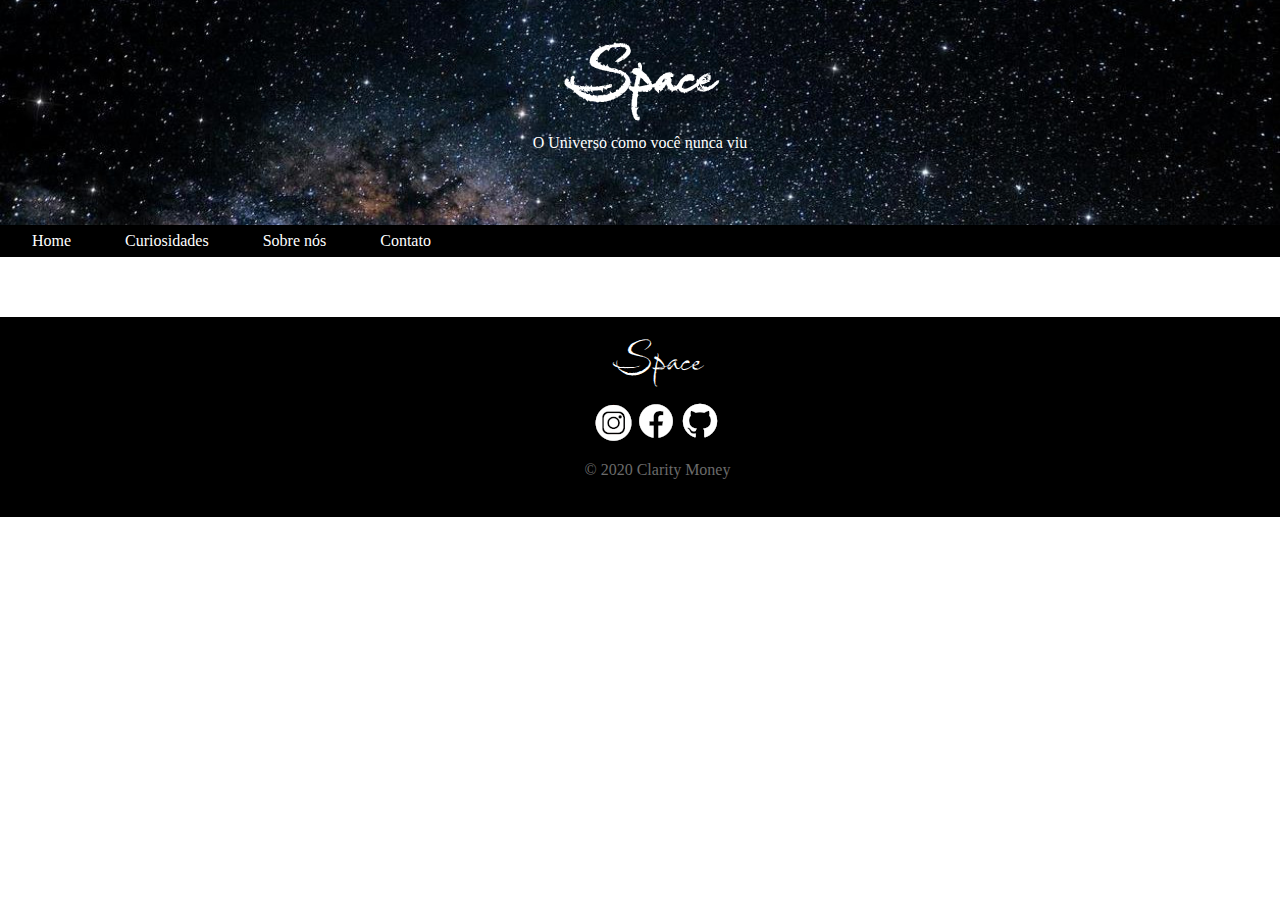
==== space/curiosidades.html @ afdf0f5c "Desenvolvimento do Site" ====
<!DOCTYPE html>
<html lang="pt-br">
<head>
    <meta charset="UTF-8">
    <meta http-equiv="X-UA-Compatible" content="IE=edge">
    <meta name="viewport" content="width=device-width, initial-scale=1.0">
    <title>Space</title>
    <link rel="stylesheet" href="style.css">
</head>
<body>
    <header>
        <h1>Space</h1>
        <p class="slogan">O Universo como você nunca viu</p>
    </header>

    <nav>
        <a class="menu" href="index.html">Home</a>
        <a class="menu" href="curiosidades.html">Curiosidades</a>
        <a class="menu" href="sobrenos.html">Sobre nós</a>
        <a class="menu" href="">Contato</a>
    </nav>

    <main>
        
    </main>

    <footer>
        <p class="marca" >Space</p>
        <p id="icone">
            <a class="icone" href="https://www.instagram.com/fernand_4572/?hl=pt-br" target="_blank" rel="external"><img src="imagens/instagram.jpg" alt="Instagram"></a>
            <a class="icone" href="https://www.facebook.com/viniciusfernando.rabelovenancio.5/" target="_blank" rel="external"><img src="imagens/facebook.jpg" alt="Facebook"></a>
            <a class="icone" href="https://github.com/viniciusfernando728" target="_blank" rel="external"><img src="imagens/github.jpg" alt="GitHub"></a>
        </p>
        <p class="copy">&copy; 2020 Clarity Money</p>
    </footer>
</body>
</html>
---- space/style.css ----
@charset "UTF-8"

a


*{
    font-family: Arial, Helvetica, sans-serif;
    margin: 0px;
}

@import url('https://fonts.googleapis.com/css2?family=Babylonica&display=swap');

:root {
    --cor01: #102542;
    --fonte01: 'Babylonica', 'Times New Roman', serif;
}

body {
    margin: 0px;
}

h1 {
    font-family: var(--fonte01);
    font-size: 5em;
    margin: 0px;
}

p.slogan {
    margin: 8px;
    text-indent: 0px;
    font-size: em;
}

p {
    text-indent: 35px;
}

p.conclusao {
    text-indent: 0px;
    text-align: center;
}

p.marca {
    font-family: var(--fonte01);
    font-size: 3em;
    margin: 0px;
    padding-top: 10px;
}

p#icone {
    margin-top: 10px;
}

p.copy {
    color: rgb(107, 107, 107);
}

header {
    background-image: url(imagens/fundo-header.jpg);
    background-position: top center;
    background-repeat: no-repeat;
    background-size: cover;
    color: white;
    margin: auto;
    height: 200px;
    padding: 20px 20px 5px 20px;
    text-align: center;
}

nav {
    text-align: justify;
    background-color: black;
    padding: 7px;
}

a.menu:hover {
    background-color: rgba(255, 255, 255, 0.136);
    border-right: 1px solid white;
    border-bottom: 1px solid white;
}

a.menu {
    color: white;
    text-decoration: none;
    padding: 6px 25px
}

main {
    margin: 60px;
    text-align: justify;
}

img.reducao {
    display: block;
    margin: auto;
    margin-top: 30px;
    margin-bottom: 30px;
    width: 100%;
}

img.orion {
    width: 400px;
    margin: auto;
    margin-top: 30px;
    margin-bottom: 70px;
    display: block;
}

a.icone {
    text-align: center;
}



footer{
    background-color: black;
    height: 200px;
    color: white;
    text-align: center;
    text-indent: 0px;
}
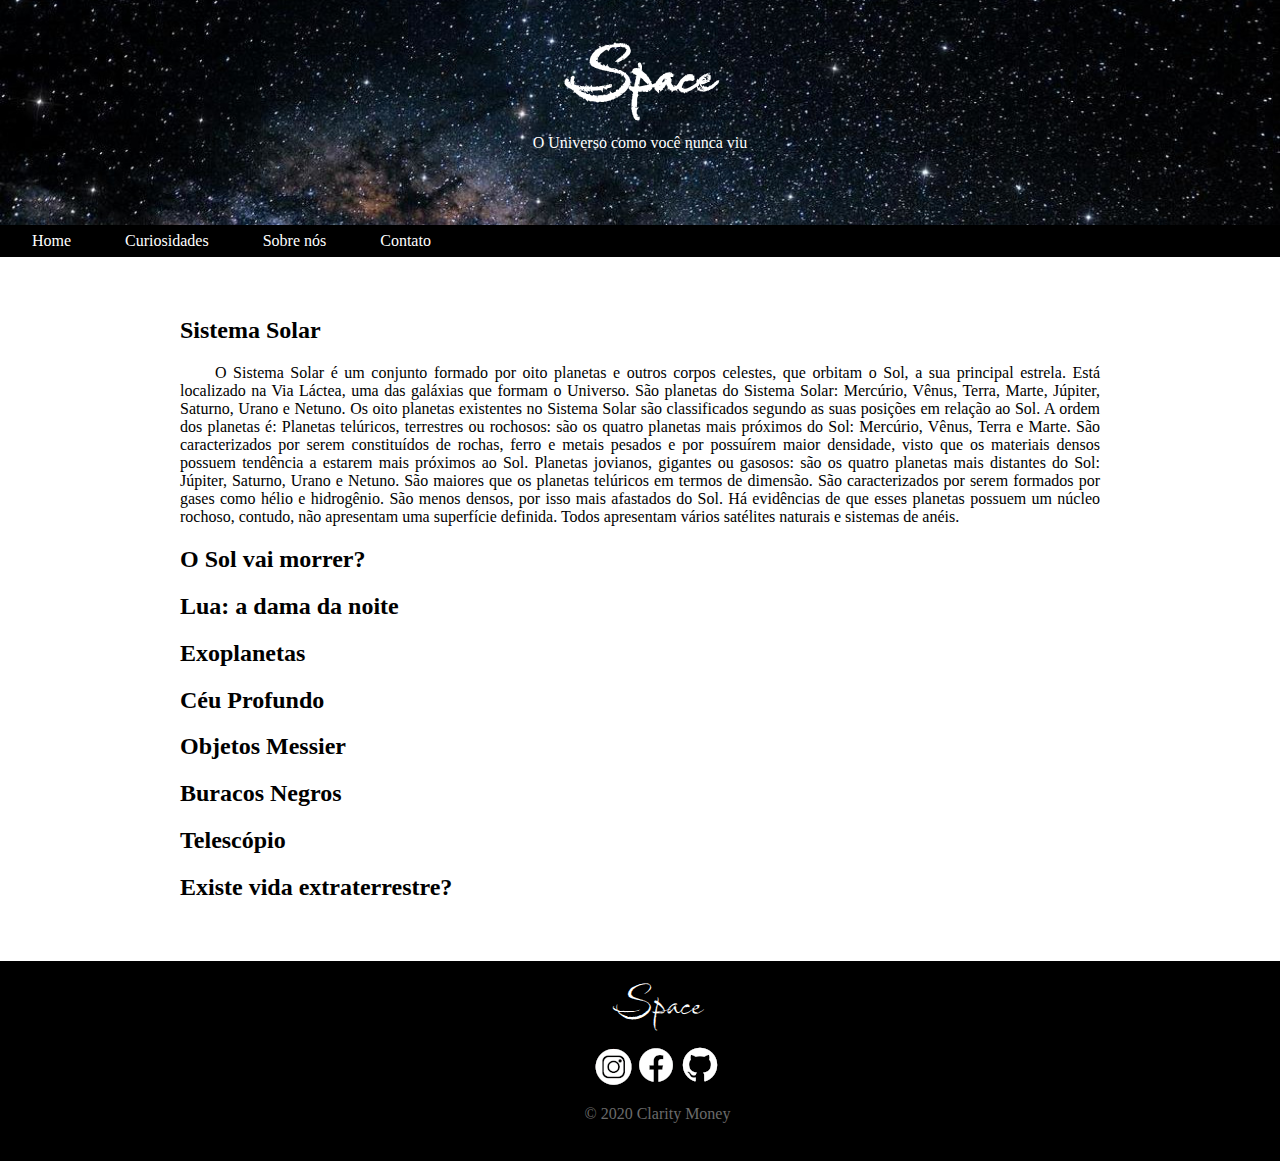
==== commit e58815b0: "Atualização 1.0" ====
--- a/space/curiosidades.html
+++ b/space/curiosidades.html
@@ -21,7 +21,34 @@
     </nav>
 
     <main>
-        
+        <article>
+            <h2>Sistema Solar</h2>
+            <p>O Sistema Solar é um conjunto formado por oito planetas e outros corpos celestes, que orbitam o Sol, a sua principal estrela. Está localizado na Via Láctea, uma das galáxias que formam o Universo. São planetas do Sistema Solar: Mercúrio, Vênus, Terra, Marte, Júpiter, Saturno, Urano e Netuno. Os oito planetas existentes no Sistema Solar são classificados segundo as suas posições em relação ao Sol. A ordem dos planetas é: Planetas telúricos, terrestres ou rochosos: são os quatro planetas mais próximos do Sol: Mercúrio, Vênus, Terra e Marte. São caracterizados por serem constituídos de rochas, ferro e metais pesados e por possuírem maior densidade, visto que os materiais densos possuem tendência a estarem mais próximos ao Sol. Planetas jovianos, gigantes ou gasosos: são os quatro planetas mais distantes do Sol: Júpiter, Saturno, Urano e Netuno. São maiores que os planetas telúricos em termos de dimensão. São caracterizados por serem formados por gases como hélio e hidrogênio. São menos densos, por isso mais afastados do Sol. Há evidências de que esses planetas possuem um núcleo rochoso, contudo, não apresentam uma superfície definida. Todos apresentam vários satélites naturais e sistemas de anéis.</p>
+            
+            <h2>O Sol vai morrer?</h2>
+            <p></p>
+            
+            <h2>Lua: a dama da noite</h2>
+            <p></p>
+            
+            <h2>Exoplanetas</h2>
+            <p></p>
+            
+            <h2>Céu Profundo</h2>
+            <p></p>
+            
+            <h2>Objetos Messier</h2>
+            <p></p>
+            
+            <h2>Buracos Negros</h2>
+            <p></p>
+            
+            <h2>Telescópio</h2>
+            <p></p>
+            
+            <h2>Existe vida extraterrestre?</h2>
+            <p></p>
+        </article>
     </main>
 
     <footer>
--- a/space/style.css
+++ b/space/style.css
@@ -77,6 +77,7 @@
     background-color: rgba(255, 255, 255, 0.136);
     border-right: 1px solid white;
     border-bottom: 1px solid white;
+    transition-duration: 0.6s;
 }
 
 a.menu {
@@ -86,7 +87,7 @@
 }
 
 main {
-    margin: 60px;
+    margin: 60px 180px;
     text-align: justify;
 }
 
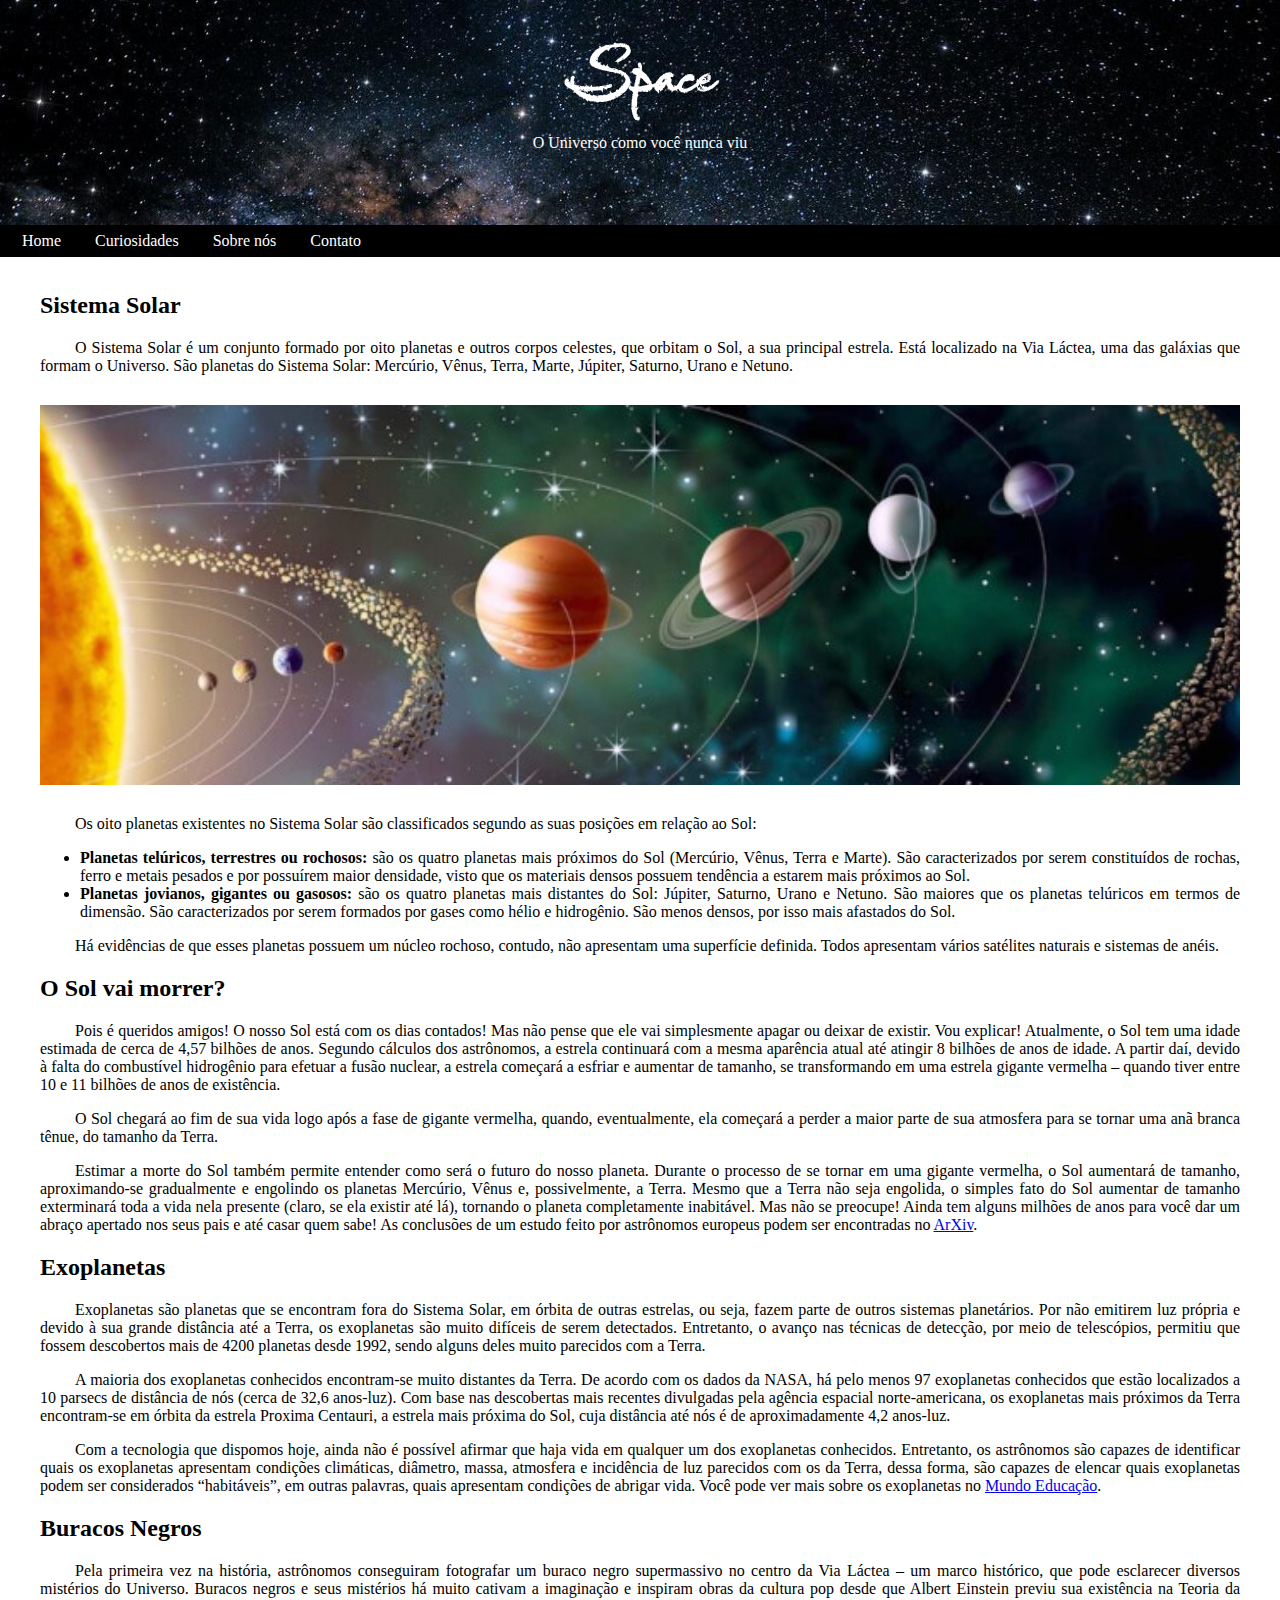
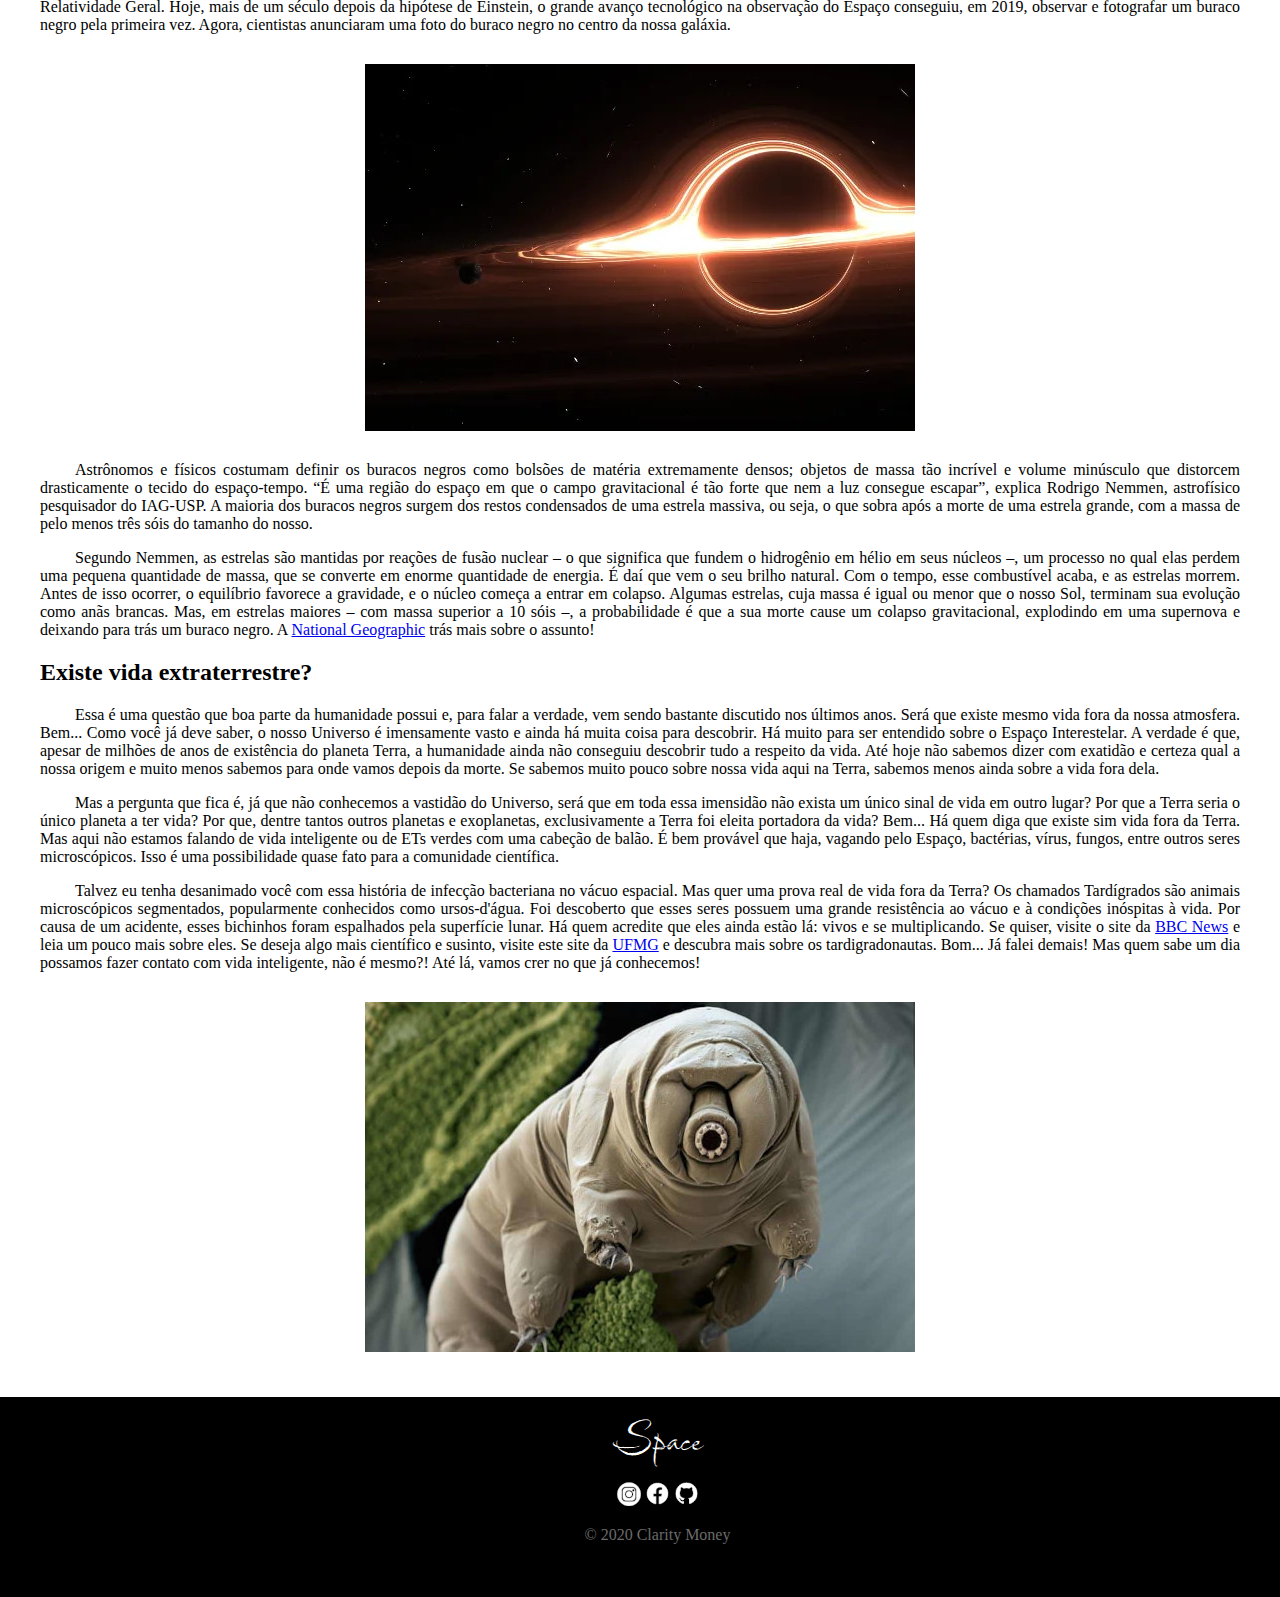
==== commit b487bdb6: "Atualização 1.1" ====
--- a/space/curiosidades.html
+++ b/space/curiosidades.html
@@ -23,31 +23,61 @@
     <main>
         <article>
             <h2>Sistema Solar</h2>
-            <p>O Sistema Solar é um conjunto formado por oito planetas e outros corpos celestes, que orbitam o Sol, a sua principal estrela. Está localizado na Via Láctea, uma das galáxias que formam o Universo. São planetas do Sistema Solar: Mercúrio, Vênus, Terra, Marte, Júpiter, Saturno, Urano e Netuno. Os oito planetas existentes no Sistema Solar são classificados segundo as suas posições em relação ao Sol. A ordem dos planetas é: Planetas telúricos, terrestres ou rochosos: são os quatro planetas mais próximos do Sol: Mercúrio, Vênus, Terra e Marte. São caracterizados por serem constituídos de rochas, ferro e metais pesados e por possuírem maior densidade, visto que os materiais densos possuem tendência a estarem mais próximos ao Sol. Planetas jovianos, gigantes ou gasosos: são os quatro planetas mais distantes do Sol: Júpiter, Saturno, Urano e Netuno. São maiores que os planetas telúricos em termos de dimensão. São caracterizados por serem formados por gases como hélio e hidrogênio. São menos densos, por isso mais afastados do Sol. Há evidências de que esses planetas possuem um núcleo rochoso, contudo, não apresentam uma superfície definida. Todos apresentam vários satélites naturais e sistemas de anéis.</p>
+            <p>O Sistema Solar é um conjunto formado por oito planetas e outros corpos celestes, que orbitam o Sol, a sua principal estrela. Está localizado na Via Láctea, uma das galáxias que formam o Universo. São planetas do Sistema Solar: Mercúrio, Vênus, Terra, Marte, Júpiter, Saturno, Urano e Netuno.</p> 
+
+            <picture>
+                <source media="(max-width: 620px)" srcset="imagens/curiosidades/sistema_solar-p.jpg" type="image/jpg">
+                <source media="(max-width: 800px)" srcset="imagens/curiosidades/sistema_solar-m.jpg" type="image/jpg">
+                <img class="imagemg" src="imagens/curiosidades/sistema_solar-g.jpg" alt="Sistema Solar">
+            </picture>
+                
+            <p>Os oito planetas existentes no Sistema Solar são classificados segundo as suas posições em relação ao Sol:</p> 
+            
+            <ul>
+                <li><strong>Planetas telúricos, terrestres ou rochosos:</strong> são os quatro planetas mais próximos do Sol (Mercúrio, Vênus, Terra e Marte). São caracterizados por serem constituídos de rochas, ferro e metais pesados e por possuírem maior densidade, visto que os materiais densos possuem tendência a estarem mais próximos ao Sol.</li>
+                <li><strong>Planetas jovianos, gigantes ou gasosos:</strong> são os quatro planetas mais distantes do Sol: Júpiter, Saturno, Urano e Netuno. São maiores que os planetas telúricos em termos de dimensão. São caracterizados por serem formados por gases como hélio e hidrogênio. São menos densos, por isso mais afastados do Sol.</li>
+            </ul> 
+            
+            <p>Há evidências de que esses planetas possuem um núcleo rochoso, contudo, não apresentam uma superfície definida. Todos apresentam vários satélites naturais e sistemas de anéis.</p>
             
             <h2>O Sol vai morrer?</h2>
-            <p></p>
+            <p>Pois é queridos amigos! O nosso Sol está com os dias contados! Mas não pense que ele vai simplesmente apagar ou deixar de existir. Vou explicar! Atualmente, o Sol tem uma idade estimada de cerca de 4,57 bilhões de anos. Segundo cálculos dos astrônomos, a estrela continuará com a mesma aparência atual até atingir 8 bilhões de anos de idade. A partir daí, devido à falta do combustível hidrogênio para efetuar a fusão nuclear, a estrela começará a esfriar e aumentar de tamanho, se transformando em uma estrela gigante vermelha – quando tiver entre 10 e 11 bilhões de anos de existência.</p> 
+                
+            <p>O Sol chegará ao fim de sua vida logo após a fase de gigante vermelha, quando, eventualmente, ela começará a perder a maior parte de sua atmosfera para se tornar uma anã branca tênue, do tamanho da Terra.</p>
             
-            <h2>Lua: a dama da noite</h2>
-            <p></p>
+            <p>Estimar a morte do Sol também permite entender como será o futuro do nosso planeta. Durante o processo de se tornar em uma gigante vermelha, o Sol aumentará de tamanho, aproximando-se gradualmente e engolindo os planetas Mercúrio, Vênus e, possivelmente, a Terra. Mesmo que a Terra não seja engolida, o simples fato do Sol aumentar de tamanho exterminará toda a vida nela presente (claro, se ela existir até lá), tornando o planeta completamente inabitável. Mas não se preocupe! Ainda tem alguns milhões de anos para você dar um abraço apertado nos seus pais e até casar quem sabe! As conclusões de um estudo feito por astrônomos europeus podem ser encontradas no <a href="https://arxiv.org/abs/2206.05864" target="_blank" rel="external">ArXiv</a>.</p>
             
             <h2>Exoplanetas</h2>
-            <p></p>
+            <p>Exoplanetas são planetas que se encontram fora do Sistema Solar, em órbita de outras estrelas, ou seja, fazem parte de outros sistemas planetários. Por não emitirem luz própria e devido à sua grande distância até a Terra, os exoplanetas são muito difíceis de serem detectados. Entretanto, o avanço nas técnicas de detecção, por meio de telescópios, permitiu que fossem descobertos mais de 4200 planetas desde 1992, sendo alguns deles muito parecidos com a Terra.</p>
+                
+            <p>A maioria dos exoplanetas conhecidos encontram-se muito distantes da Terra. De acordo com os dados da NASA, há pelo menos 97 exoplanetas conhecidos que estão localizados a 10 parsecs de distância de nós (cerca de 32,6 anos-luz). Com base nas descobertas mais recentes divulgadas pela agência espacial norte-americana, os exoplanetas mais próximos da Terra encontram-se em órbita da estrela Proxima Centauri, a estrela mais próxima do Sol, cuja distância até nós é de aproximadamente 4,2 anos-luz.</p>
             
-            <h2>Céu Profundo</h2>
-            <p></p>
-            
-            <h2>Objetos Messier</h2>
-            <p></p>
+            <p>Com a tecnologia que dispomos hoje, ainda não é possível afirmar que haja vida em qualquer um dos exoplanetas conhecidos. Entretanto, os astrônomos são capazes de identificar quais os exoplanetas apresentam condições climáticas, diâmetro, massa, atmosfera e incidência de luz parecidos com os da Terra, dessa forma, são capazes de elencar quais exoplanetas podem ser considerados “habitáveis”, em outras palavras, quais apresentam condições de abrigar vida. Você pode ver mais sobre os exoplanetas no <a href="https://mundoeducacao.uol.com.br/fisica/exoplanetas.htm" target="_blank" rel="external">Mundo Educação</a>.</p>
             
             <h2>Buracos Negros</h2>
-            <p></p>
+            <p>Pela primeira vez na história, astrônomos conseguiram fotografar um buraco negro supermassivo no centro da Via Láctea – um marco histórico, que pode esclarecer diversos mistérios do Universo. Buracos negros e seus mistérios há muito cativam a imaginação e inspiram obras da cultura pop desde que Albert Einstein previu sua existência na Teoria da Relatividade Geral. Hoje, mais de um século depois da hipótese de Einstein, o grande avanço tecnológico na observação do Espaço conseguiu, em 2019, observar e fotografar um buraco negro pela primeira vez. Agora, cientistas anunciaram uma foto do buraco negro no centro da nossa galáxia.</p> 
+
+            <picture>
+                <source media="(max-width: 620px)" srcset="imagens/curiosidades/buraco_negro-p.jpg" type="image/jpg">
+                <img class="imagemp" src="imagens/curiosidades/buraco_negro.jpg" alt="Buraco Negro">
+            </picture>
+                
+            <p>Astrônomos e físicos costumam definir os buracos negros como bolsões de matéria extremamente densos; objetos de massa tão incrível e volume minúsculo que distorcem drasticamente o tecido do espaço-tempo. “É uma região do espaço em que o campo gravitacional é tão forte que nem a luz consegue escapar”, explica Rodrigo Nemmen, astrofísico pesquisador do IAG-USP. A maioria dos buracos negros surgem dos restos condensados de uma estrela massiva, ou seja, o que sobra após a morte de uma estrela grande, com a massa de pelo menos três sóis do tamanho do nosso.</p>
             
-            <h2>Telescópio</h2>
-            <p></p>
+            <p>Segundo Nemmen, as estrelas são mantidas por reações de fusão nuclear – o que significa que fundem o hidrogênio em hélio em seus núcleos –, um processo no qual elas perdem uma pequena quantidade de massa, que se converte em enorme quantidade de energia. É daí que vem o seu brilho natural. Com o tempo, esse combustível acaba, e as estrelas morrem. Antes de isso ocorrer, o equilíbrio favorece a gravidade, e o núcleo começa a entrar em colapso. Algumas estrelas, cuja massa é igual ou menor que o nosso Sol, terminam sua evolução como anãs brancas. Mas, em estrelas maiores – com massa superior a 10 sóis –, a probabilidade é que a sua morte cause um colapso gravitacional, explodindo em uma supernova e deixando para trás um buraco negro. A <a href="https://www.nationalgeographicbrasil.com/ciencia/2022/05/buracos-negros-tudo-o-que-voce-precisa-saber" target="_blank" rel="external">National Geographic</a> trás mais sobre o assunto!</p>
             
             <h2>Existe vida extraterrestre?</h2>
-            <p></p>
+            <p>Essa é uma questão que boa parte da humanidade possui e, para falar a verdade, vem sendo bastante discutido nos últimos anos. Será que existe mesmo vida fora da nossa atmosfera. Bem... Como você já deve saber, o nosso Universo é imensamente vasto e ainda há muita coisa para descobrir. Há muito para ser entendido sobre o Espaço Interestelar. A verdade é que, apesar de milhões de anos de existência do planeta Terra, a humanidade ainda não conseguiu descobrir tudo a respeito da vida. Até hoje não sabemos dizer com exatidão e certeza qual a nossa origem e muito menos sabemos para onde vamos depois da morte. Se sabemos muito pouco sobre nossa vida aqui na Terra, sabemos menos ainda sobre a vida fora dela.</p> 
+            
+            <p>Mas a pergunta que fica é, já que não conhecemos a vastidão do Universo, será que em toda essa imensidão não exista um único sinal de vida em outro lugar? Por que a Terra seria o único planeta a ter vida? Por que, dentre tantos outros planetas e exoplanetas, exclusivamente a Terra foi eleita portadora da vida? Bem... Há quem diga que existe sim vida fora da Terra. Mas aqui não estamos falando de vida inteligente ou de ETs verdes com uma cabeção de balão. É bem provável que haja, vagando pelo Espaço, bactérias, vírus, fungos, entre outros seres microscópicos. Isso é uma possibilidade quase fato para a comunidade científica.</p> 
+            
+            <p>Talvez eu tenha desanimado você com essa história de infecção bacteriana no vácuo espacial. Mas quer uma prova real de vida fora da Terra? Os chamados Tardígrados são animais microscópicos segmentados, popularmente conhecidos como ursos-d'água. Foi descoberto que esses seres possuem uma grande resistência ao vácuo e à condições inóspitas à vida. Por causa de um acidente, esses bichinhos foram espalhados pela superfície lunar. Há quem acredite que eles ainda estão lá: vivos e se multiplicando. Se quiser, visite o site da <a href="https://www.bbc.com/portuguese/geral-49272456" target="_blank" rel="external">BBC News</a> e leia um pouco mais sobre eles. Se deseja algo mais científico e susinto, visite este site da <a href="https://www.ufmg.br/espacodoconhecimento/a-importancia-dos-tardigrados-para-as-missoes-espaciais/" target="_blank" rel="external">UFMG</a> e descubra mais sobre os tardigradonautas. Bom... Já falei demais! Mas quem sabe um dia possamos fazer contato com vida inteligente, não é mesmo?! Até lá, vamos crer no que já conhecemos!</p>
+
+            <picture>
+                <source media="(max-width: 620px)" srcset="imagens/curiosidades/tardigrado-p.jpg" type="image/jpg">
+                <img class="imagemp" src="imagens/curiosidades/tardigrado.jpg" alt="Tardígrado">
+            </picture>
+
         </article>
     </main>
 
--- a/space/style.css
+++ b/space/style.css
@@ -83,15 +83,22 @@
 a.menu {
     color: white;
     text-decoration: none;
-    padding: 6px 25px
+    padding: 6px 15px
 }
 
 main {
-    margin: 60px 180px;
+    margin: 0px;
     text-align: justify;
 }
 
-img.reducao {
+article {
+    min-width: 320px;
+    max-width: 1200px;
+    margin: auto;
+    padding: 15px;
+}
+
+img.imagemg {
     display: block;
     margin: auto;
     margin-top: 30px;
@@ -99,11 +106,10 @@
     width: 100%;
 }
 
-img.orion {
-    width: 400px;
+img.imagemp {
     margin: auto;
     margin-top: 30px;
-    margin-bottom: 70px;
+    margin-bottom: 30px;
     display: block;
 }
 
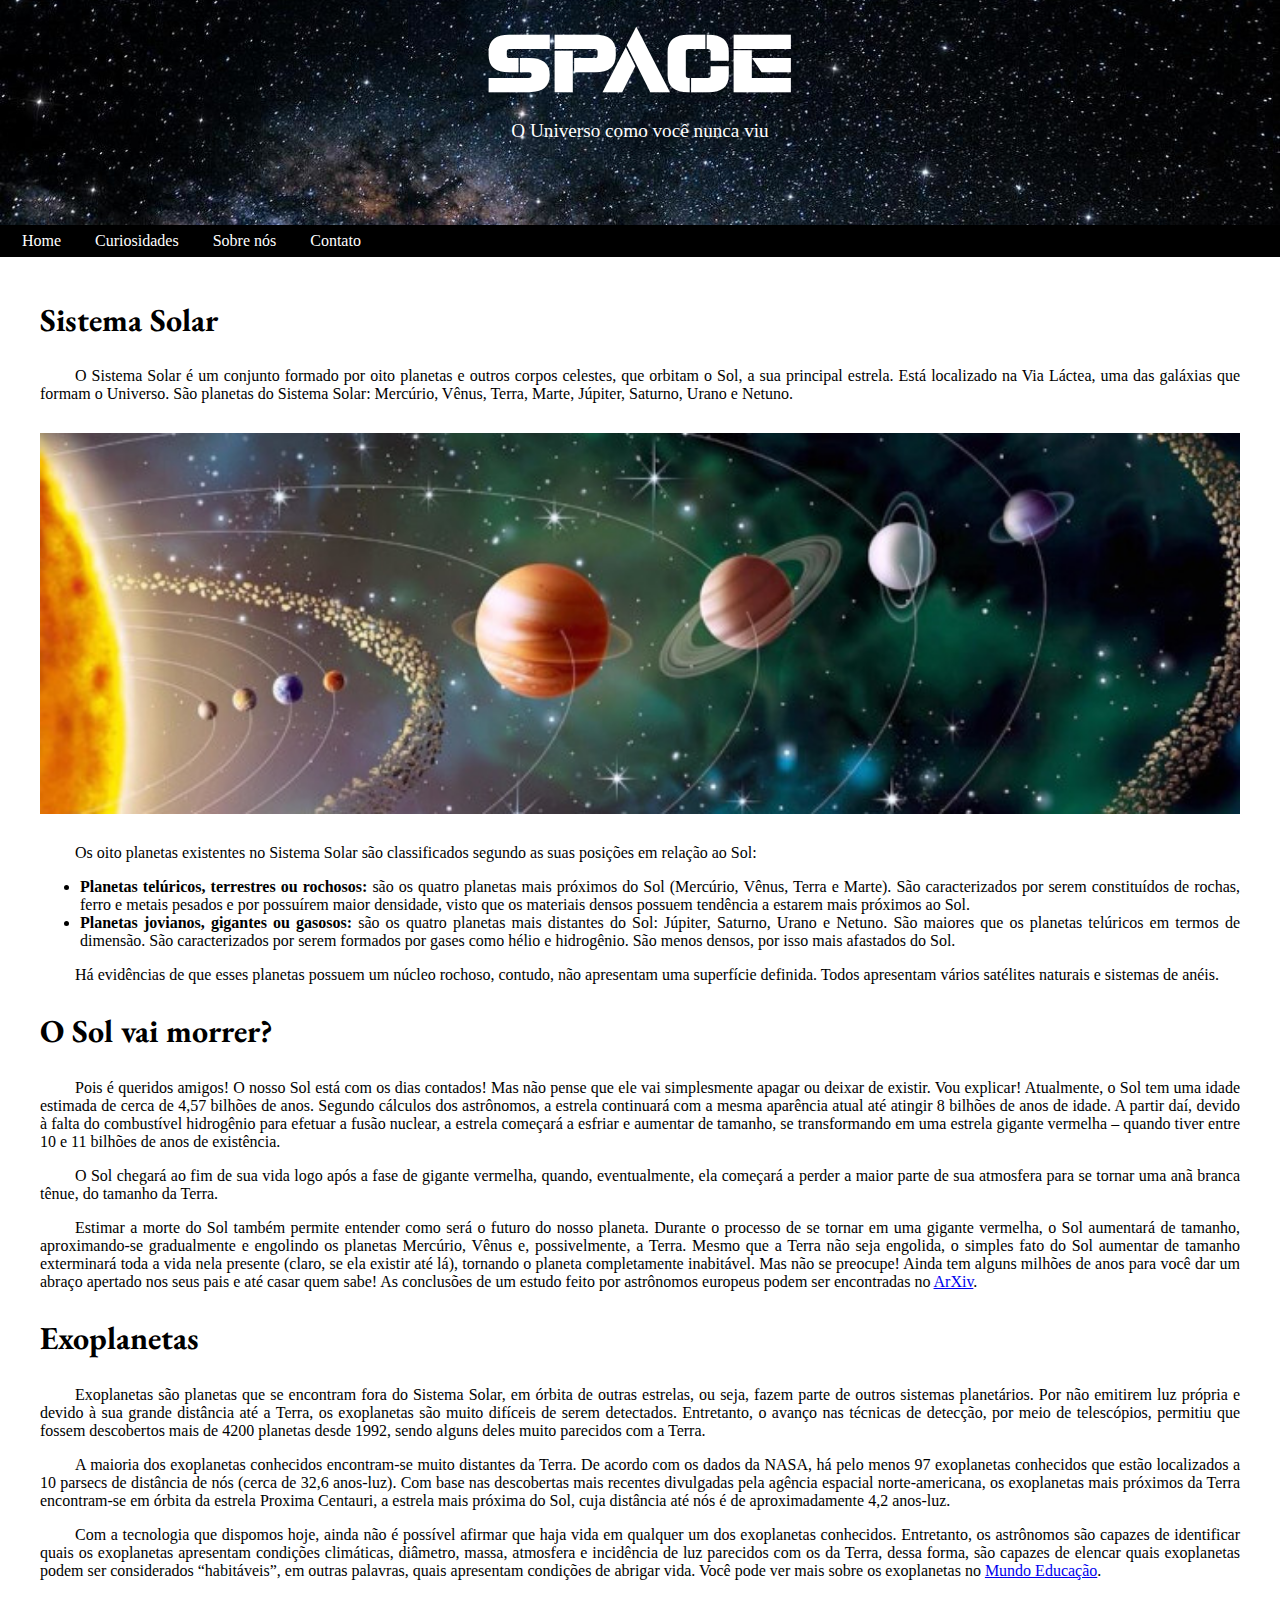
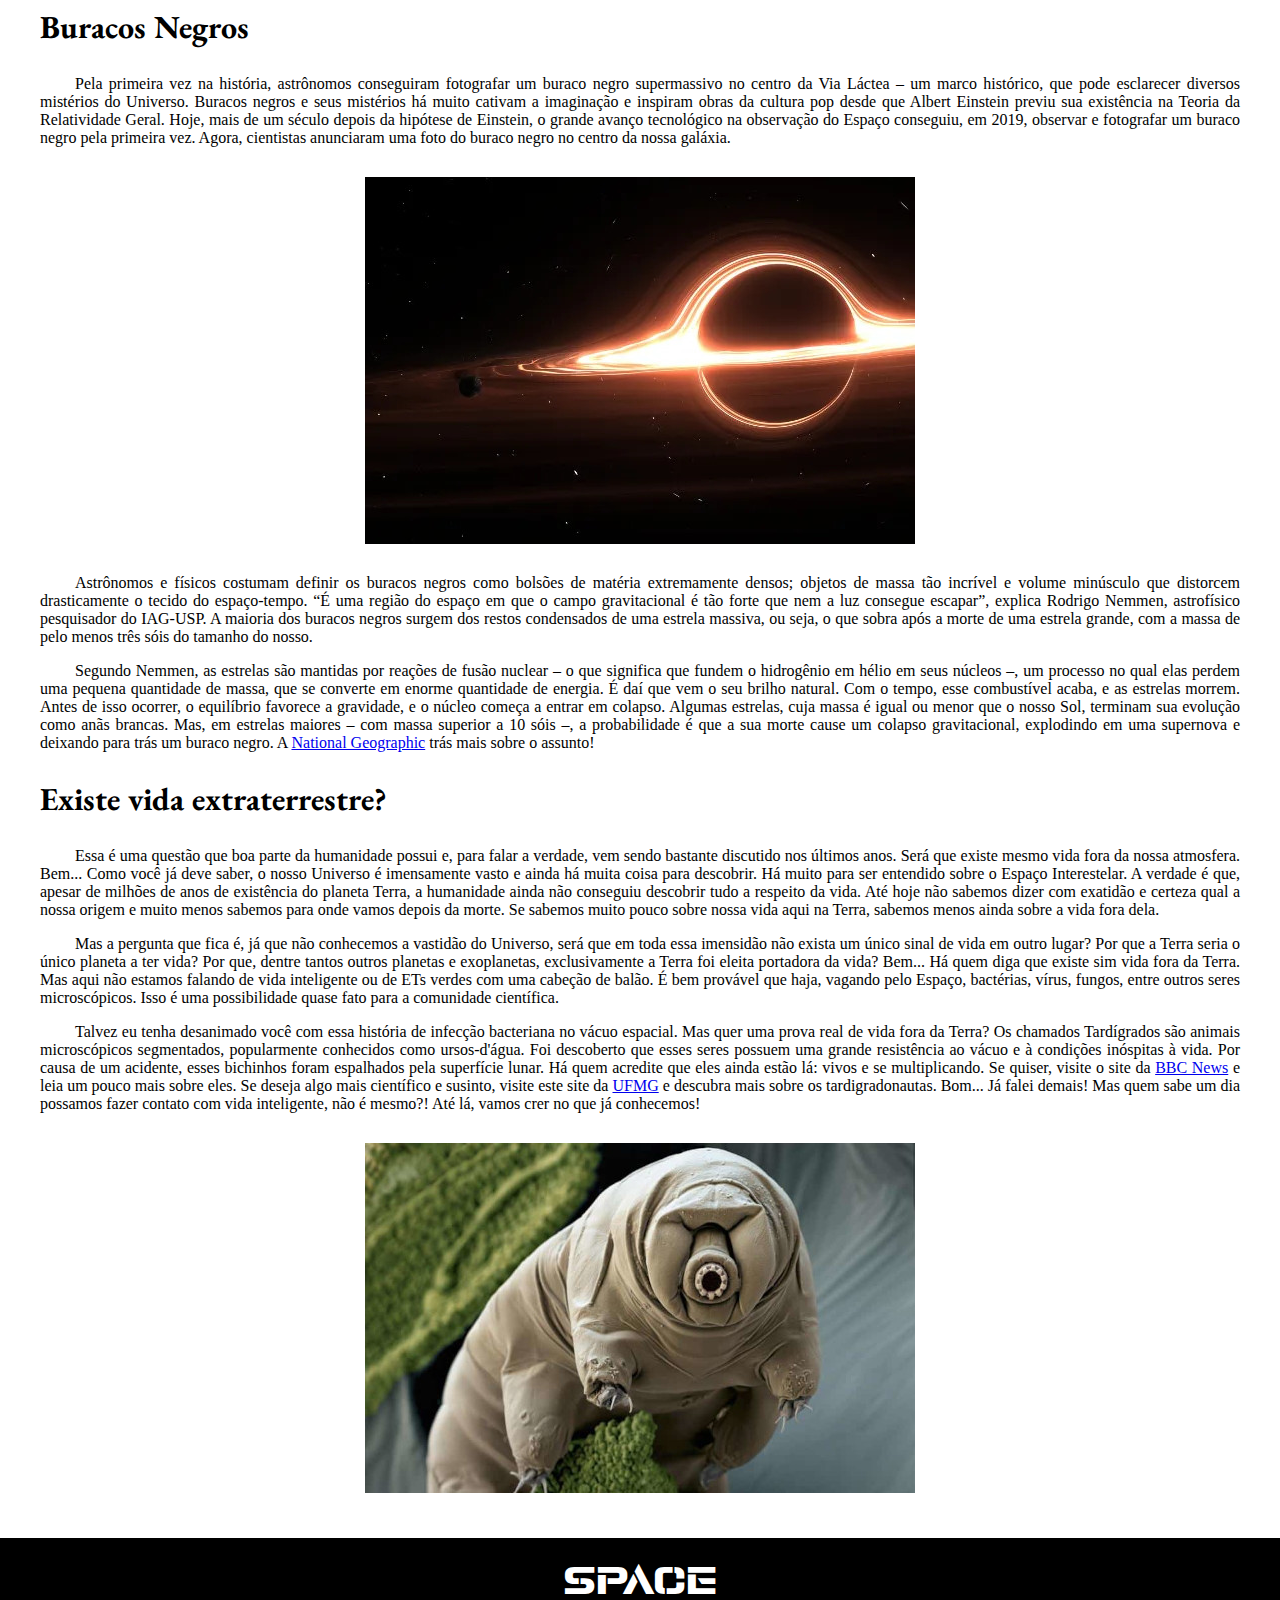
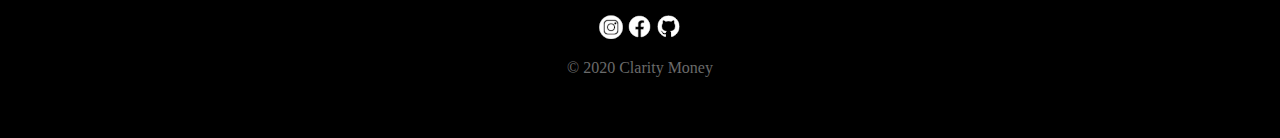
==== commit ea4a64d7: "Atualização 1.5" ====
--- a/space/curiosidades.html
+++ b/space/curiosidades.html
@@ -84,9 +84,9 @@
     <footer>
         <p class="marca" >Space</p>
         <p id="icone">
-            <a class="icone" href="https://www.instagram.com/fernand_4572/?hl=pt-br" target="_blank" rel="external"><img src="imagens/instagram.jpg" alt="Instagram"></a>
-            <a class="icone" href="https://www.facebook.com/viniciusfernando.rabelovenancio.5/" target="_blank" rel="external"><img src="imagens/facebook.jpg" alt="Facebook"></a>
-            <a class="icone" href="https://github.com/viniciusfernando728" target="_blank" rel="external"><img src="imagens/github.jpg" alt="GitHub"></a>
+            <a href="https://www.instagram.com/fernand_4572/?hl=pt-br" target="_blank" rel="external"><img src="imagens/instagram.jpg" alt="Instagram"></a>
+            <a href="https://www.facebook.com/viniciusfernando.rabelovenancio.5/" target="_blank" rel="external"><img src="imagens/facebook.jpg" alt="Facebook"></a>
+            <a href="https://github.com/viniciusfernando728" target="_blank" rel="external"><img src="imagens/github.jpg" alt="GitHub"></a>
         </p>
         <p class="copy">&copy; 2020 Clarity Money</p>
     </footer>
--- a/space/style.css
+++ b/space/style.css
@@ -1,18 +1,23 @@
 @charset "UTF-8"
 
-a
-
+*
 
 *{
     font-family: Arial, Helvetica, sans-serif;
     margin: 0px;
 }
 
-@import url('https://fonts.googleapis.com/css2?family=Babylonica&display=swap');
+@import url('https://fonts.googleapis.com/css2?family=EB+Garamond:ital,wght@0,400;0,500;0,600;0,700;0,800;1,400;1,500;1,600;1,700;1,800&display=swap');
+
+@font-face {
+    font-family: 'Revamped';
+    src: url(fontes/Revamped.otf) format(opentype);
+}
 
 :root {
     --cor01: #102542;
-    --fonte01: 'Babylonica', 'Times New Roman', serif;
+    --fonte01: 'EB Garamond', 'Times New Roman', serif;
+    --fonte02: 'Revamped', 'Times New Roman', serif;
 }
 
 body {
@@ -20,15 +25,20 @@
 }
 
 h1 {
-    font-family: var(--fonte01);
+    font-family: var(--fonte02);
     font-size: 5em;
     margin: 0px;
+}
+
+h2 {
+    font-family: var(--fonte01);
+    font-size: 2em;
 }
 
 p.slogan {
     margin: 8px;
     text-indent: 0px;
-    font-size: em;
+    font-size: 1.2em;
 }
 
 p {
@@ -41,18 +51,21 @@
 }
 
 p.marca {
-    font-family: var(--fonte01);
-    font-size: 3em;
+    font-family: var(--fonte02);
+    font-size: 2.5em;
     margin: 0px;
-    padding-top: 10px;
+    padding-top: 20px;
+    text-indent: 0px;
 }
 
 p#icone {
     margin-top: 10px;
+    text-indent: 0px;
 }
 
 p.copy {
     color: rgb(107, 107, 107);
+    text-indent: 0px;
 }
 
 header {
@@ -113,16 +126,12 @@
     display: block;
 }
 
-a.icone {
-    text-align: center;
-}
-
 
 
 footer{
     background-color: black;
     height: 200px;
     color: white;
+
     text-align: center;
-    text-indent: 0px;
 }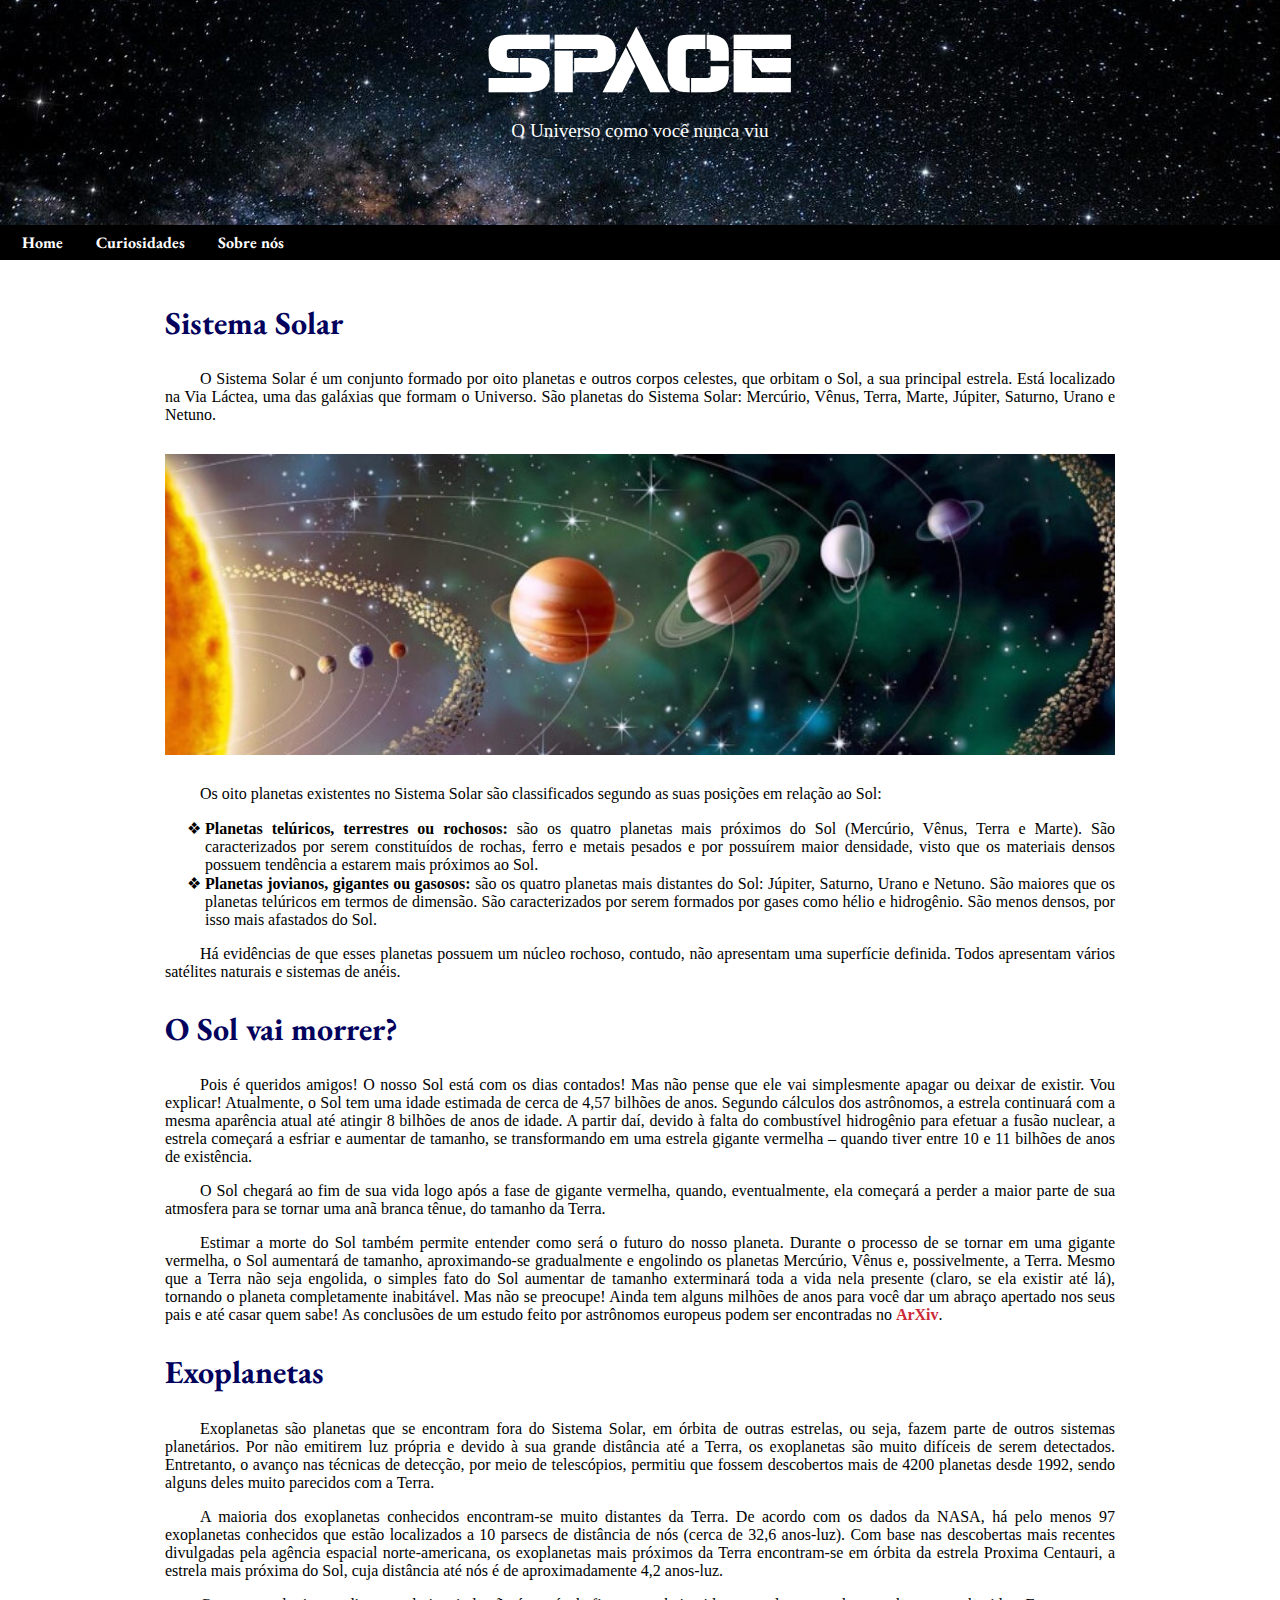
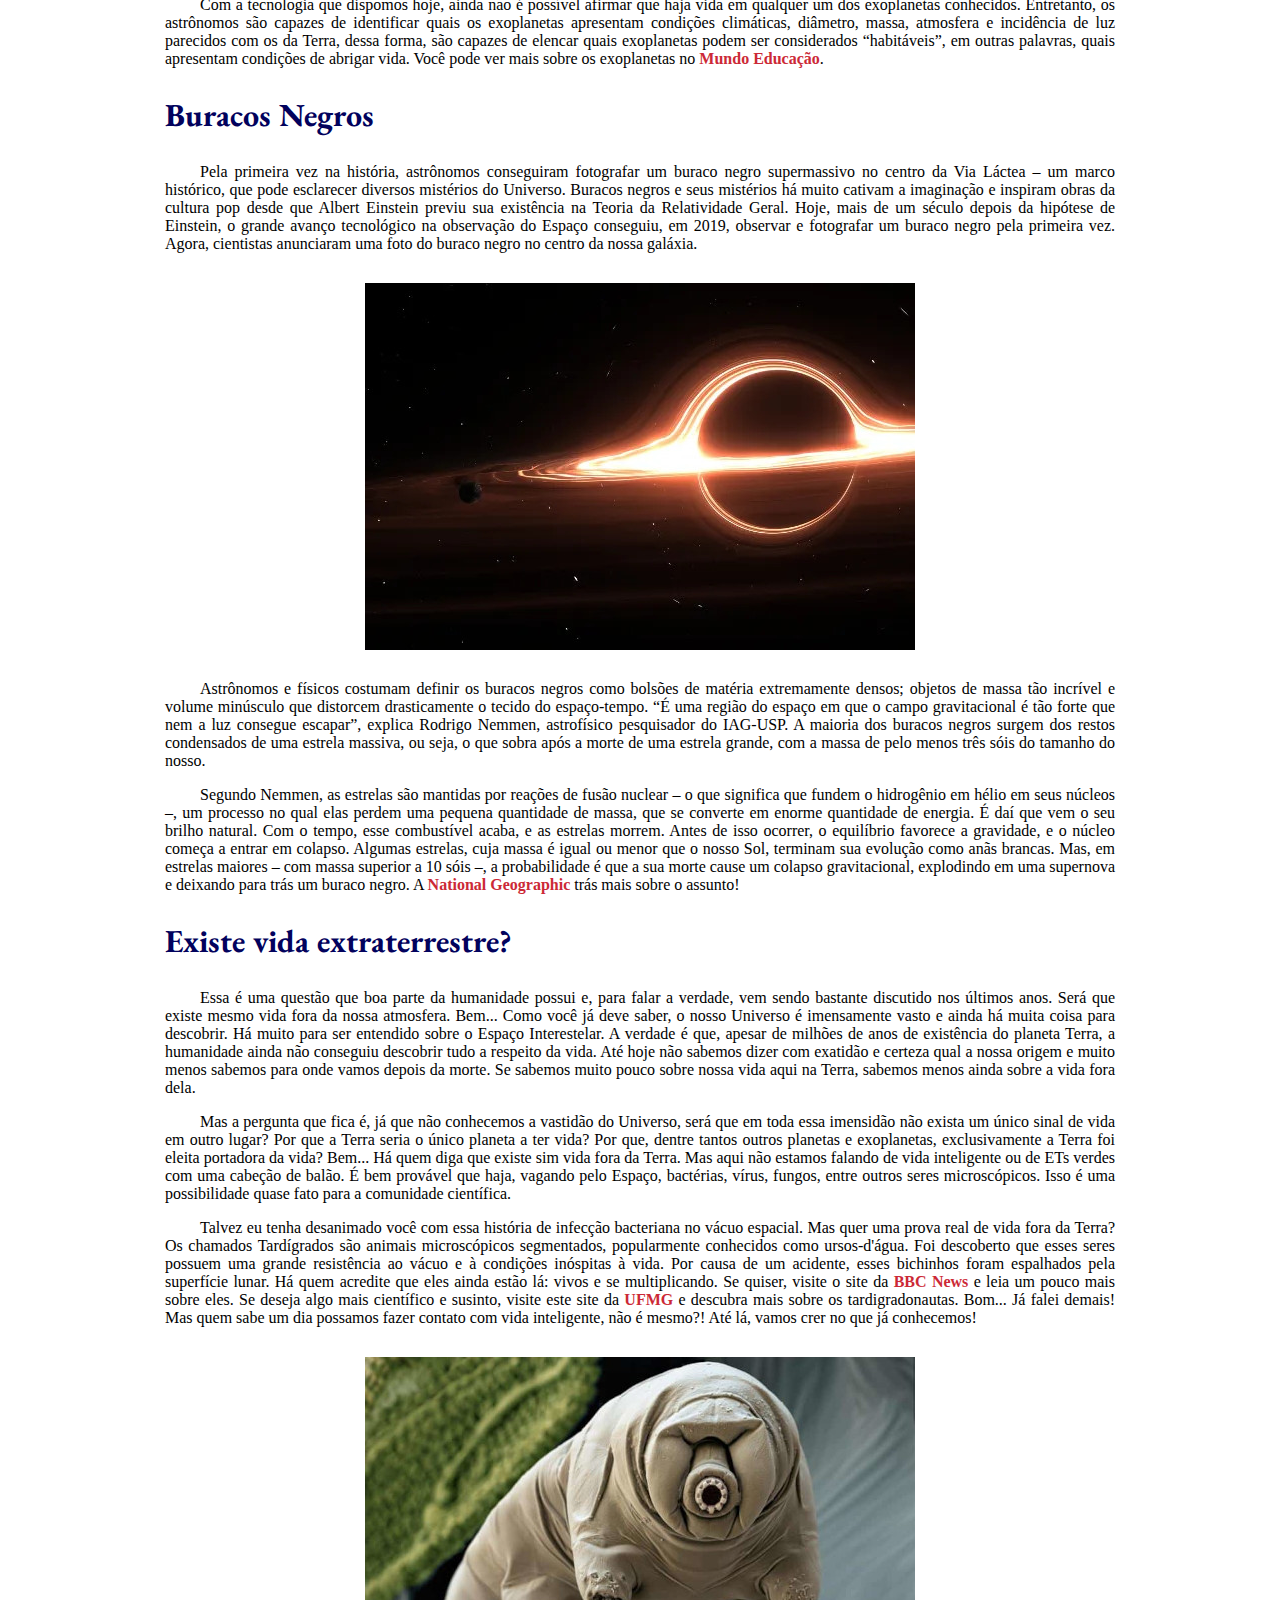
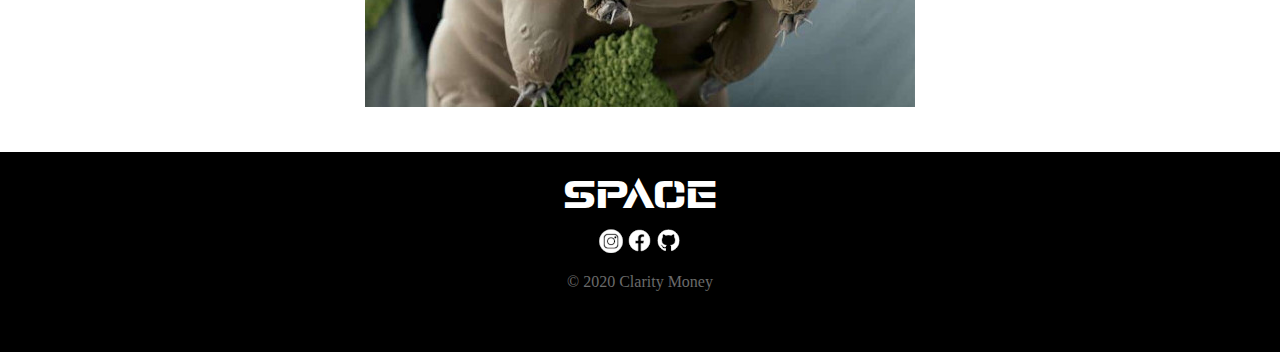
==== commit 1d00abb1: "Atualização 1.6" ====
--- a/space/curiosidades.html
+++ b/space/curiosidades.html
@@ -4,6 +4,7 @@
     <meta charset="UTF-8">
     <meta http-equiv="X-UA-Compatible" content="IE=edge">
     <meta name="viewport" content="width=device-width, initial-scale=1.0">
+    <link rel="shortcut icon" href="imagens/icones/favicon.ico" type="image/x-icon">
     <title>Space</title>
     <link rel="stylesheet" href="style.css">
 </head>
@@ -17,7 +18,6 @@
         <a class="menu" href="index.html">Home</a>
         <a class="menu" href="curiosidades.html">Curiosidades</a>
         <a class="menu" href="sobrenos.html">Sobre nós</a>
-        <a class="menu" href="">Contato</a>
     </nav>
 
     <main>
@@ -84,9 +84,9 @@
     <footer>
         <p class="marca" >Space</p>
         <p id="icone">
-            <a href="https://www.instagram.com/fernand_4572/?hl=pt-br" target="_blank" rel="external"><img src="imagens/instagram.jpg" alt="Instagram"></a>
-            <a href="https://www.facebook.com/viniciusfernando.rabelovenancio.5/" target="_blank" rel="external"><img src="imagens/facebook.jpg" alt="Facebook"></a>
-            <a href="https://github.com/viniciusfernando728" target="_blank" rel="external"><img src="imagens/github.jpg" alt="GitHub"></a>
+            <a href="https://www.instagram.com/fernand_4572/?hl=pt-br" target="_blank" rel="external"><img src="imagens/icones/instagram.jpg" alt="Instagram"></a>
+            <a href="https://www.facebook.com/viniciusfernando.rabelovenancio.5/" target="_blank" rel="external"><img src="imagens/icones/facebook.jpg" alt="Facebook"></a>
+            <a href="https://github.com/viniciusfernando728" target="_blank" rel="external"><img src="imagens/icones/github.jpg" alt="GitHub"></a>
         </p>
         <p class="copy">&copy; 2020 Clarity Money</p>
     </footer>
--- a/space/style.css
+++ b/space/style.css
@@ -15,7 +15,9 @@
 }
 
 :root {
-    --cor01: #102542;
+    --cor01: #06162d;
+    --cor02: rgb(2, 2, 93);
+    --cor03: #CC2936;
     --fonte01: 'EB Garamond', 'Times New Roman', serif;
     --fonte02: 'Revamped', 'Times New Roman', serif;
 }
@@ -33,6 +35,21 @@
 h2 {
     font-family: var(--fonte01);
     font-size: 2em;
+    color: var(--cor02);
+}
+
+ul {
+    list-style-type: '\2756\0020';
+}
+
+a {
+    color: var(--cor03);
+    text-decoration: none;
+    font-weight: bold;
+}
+
+a:hover {
+    text-decoration: underline;
 }
 
 p.slogan {
@@ -84,10 +101,11 @@
     text-align: justify;
     background-color: black;
     padding: 7px;
+    font-family: var(--fonte01);
 }
 
 a.menu:hover {
-    background-color: rgba(255, 255, 255, 0.136);
+    background-color: var(--cor01);
     border-right: 1px solid white;
     border-bottom: 1px solid white;
     transition-duration: 0.6s;
@@ -106,7 +124,7 @@
 
 article {
     min-width: 320px;
-    max-width: 1200px;
+    max-width: 950px;
     margin: auto;
     padding: 15px;
 }
@@ -132,6 +150,5 @@
     background-color: black;
     height: 200px;
     color: white;
-
     text-align: center;
 }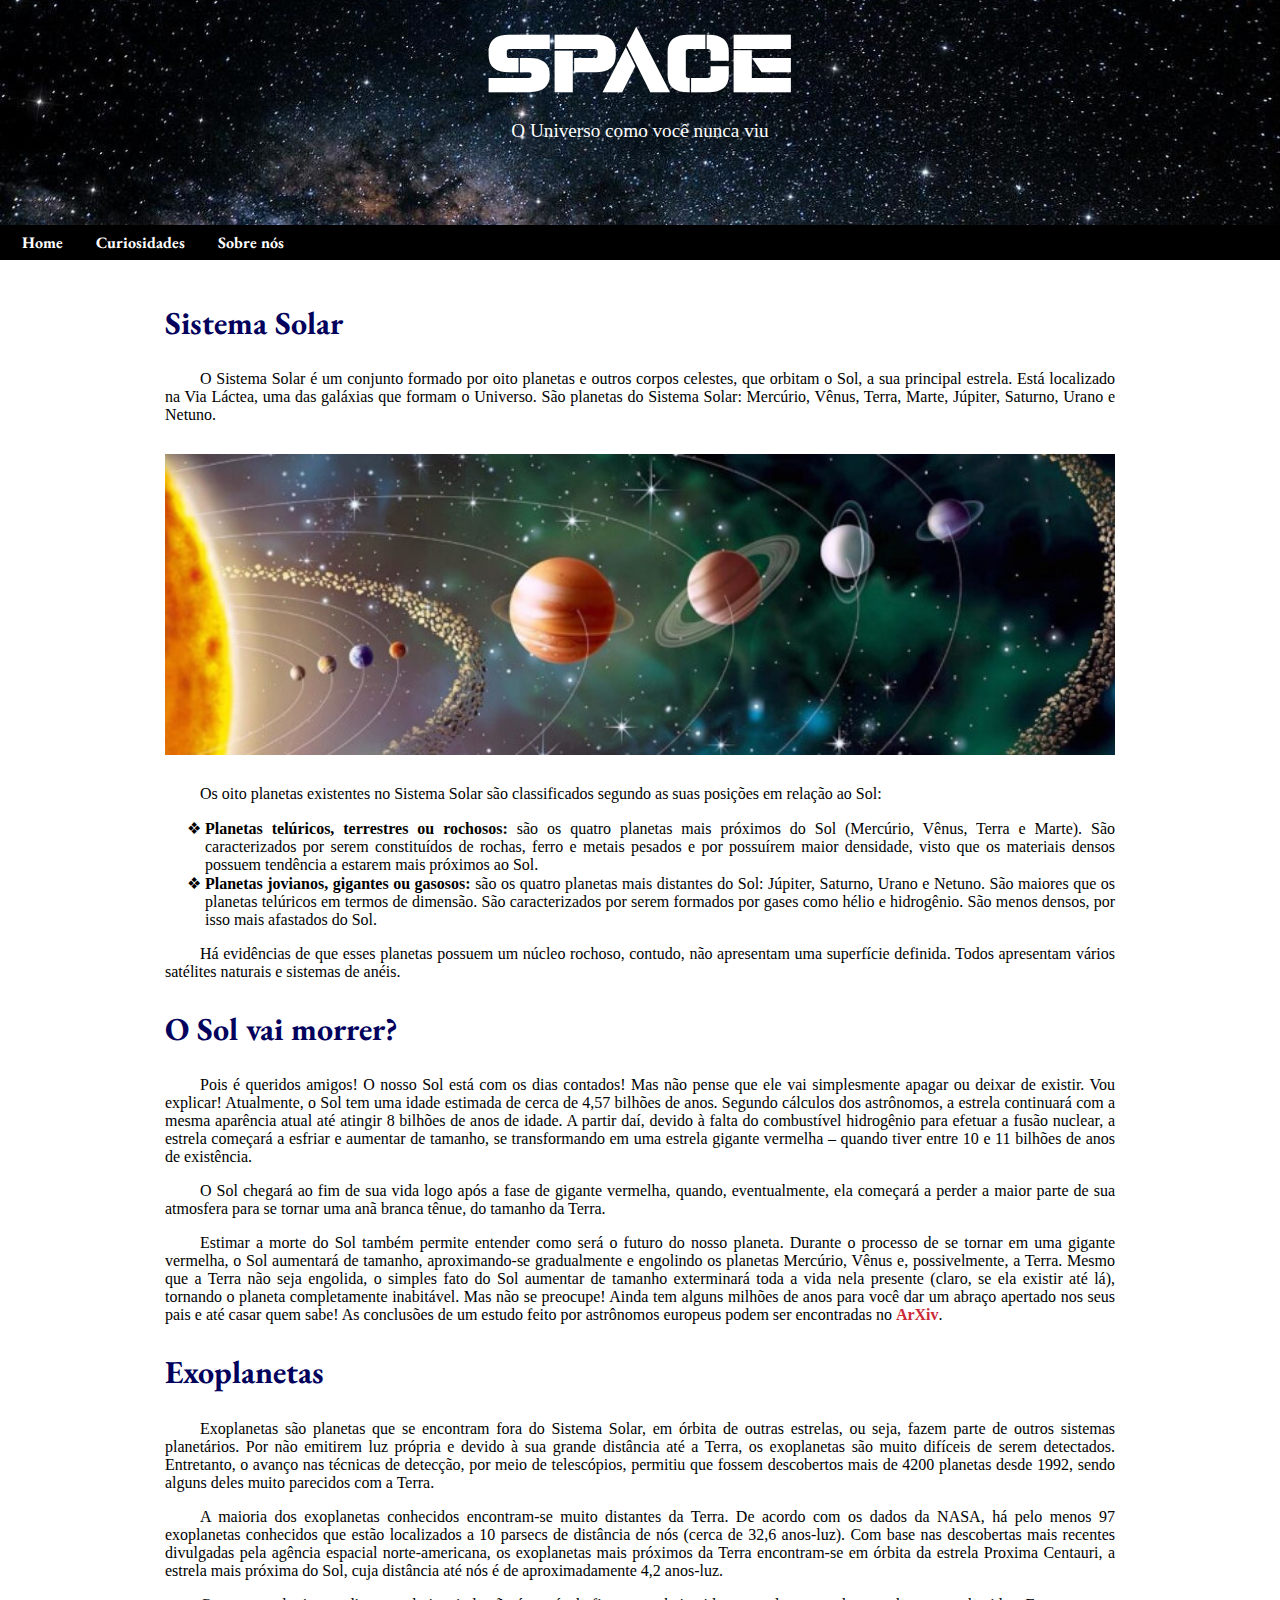
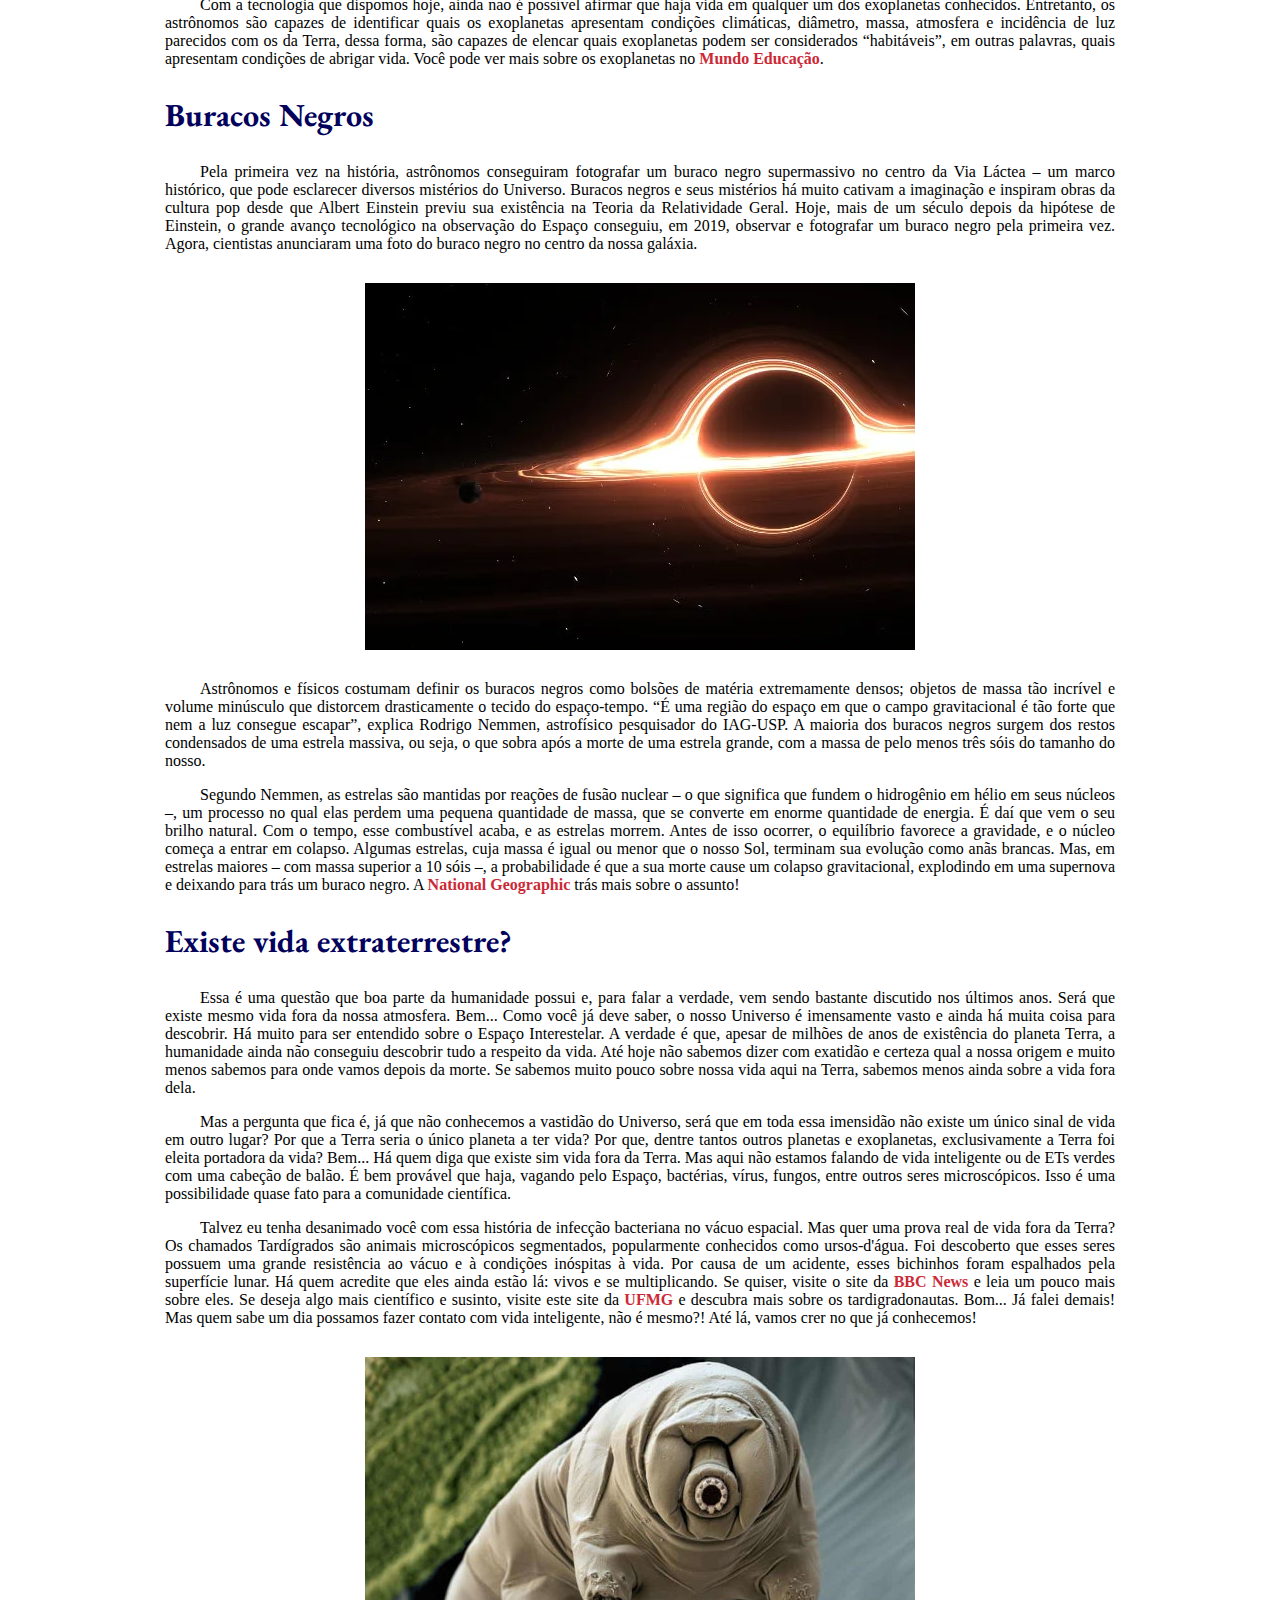
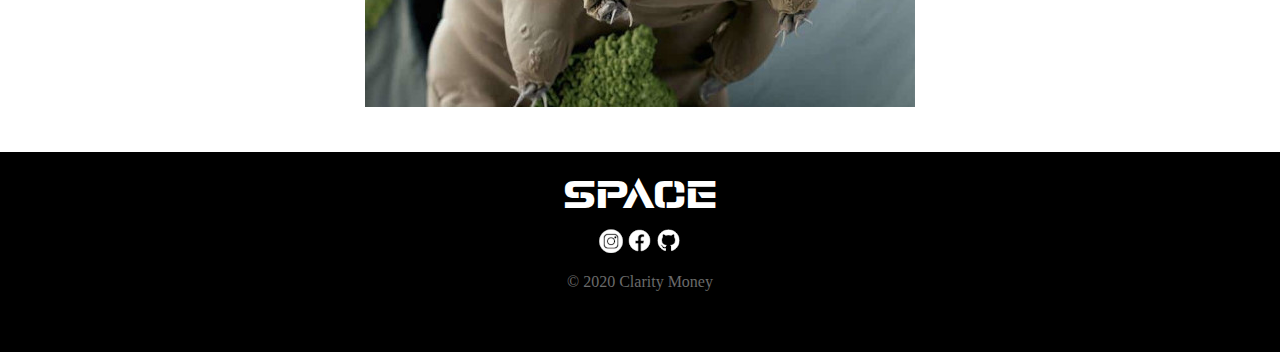
==== commit 30bc8e3e: "Manutenção" ====
--- a/space/curiosidades.html
+++ b/space/curiosidades.html
@@ -69,7 +69,7 @@
             <h2>Existe vida extraterrestre?</h2>
             <p>Essa é uma questão que boa parte da humanidade possui e, para falar a verdade, vem sendo bastante discutido nos últimos anos. Será que existe mesmo vida fora da nossa atmosfera. Bem... Como você já deve saber, o nosso Universo é imensamente vasto e ainda há muita coisa para descobrir. Há muito para ser entendido sobre o Espaço Interestelar. A verdade é que, apesar de milhões de anos de existência do planeta Terra, a humanidade ainda não conseguiu descobrir tudo a respeito da vida. Até hoje não sabemos dizer com exatidão e certeza qual a nossa origem e muito menos sabemos para onde vamos depois da morte. Se sabemos muito pouco sobre nossa vida aqui na Terra, sabemos menos ainda sobre a vida fora dela.</p> 
             
-            <p>Mas a pergunta que fica é, já que não conhecemos a vastidão do Universo, será que em toda essa imensidão não exista um único sinal de vida em outro lugar? Por que a Terra seria o único planeta a ter vida? Por que, dentre tantos outros planetas e exoplanetas, exclusivamente a Terra foi eleita portadora da vida? Bem... Há quem diga que existe sim vida fora da Terra. Mas aqui não estamos falando de vida inteligente ou de ETs verdes com uma cabeção de balão. É bem provável que haja, vagando pelo Espaço, bactérias, vírus, fungos, entre outros seres microscópicos. Isso é uma possibilidade quase fato para a comunidade científica.</p> 
+            <p>Mas a pergunta que fica é, já que não conhecemos a vastidão do Universo, será que em toda essa imensidão não existe um único sinal de vida em outro lugar? Por que a Terra seria o único planeta a ter vida? Por que, dentre tantos outros planetas e exoplanetas, exclusivamente a Terra foi eleita portadora da vida? Bem... Há quem diga que existe sim vida fora da Terra. Mas aqui não estamos falando de vida inteligente ou de ETs verdes com uma cabeção de balão. É bem provável que haja, vagando pelo Espaço, bactérias, vírus, fungos, entre outros seres microscópicos. Isso é uma possibilidade quase fato para a comunidade científica.</p> 
             
             <p>Talvez eu tenha desanimado você com essa história de infecção bacteriana no vácuo espacial. Mas quer uma prova real de vida fora da Terra? Os chamados Tardígrados são animais microscópicos segmentados, popularmente conhecidos como ursos-d'água. Foi descoberto que esses seres possuem uma grande resistência ao vácuo e à condições inóspitas à vida. Por causa de um acidente, esses bichinhos foram espalhados pela superfície lunar. Há quem acredite que eles ainda estão lá: vivos e se multiplicando. Se quiser, visite o site da <a href="https://www.bbc.com/portuguese/geral-49272456" target="_blank" rel="external">BBC News</a> e leia um pouco mais sobre eles. Se deseja algo mais científico e susinto, visite este site da <a href="https://www.ufmg.br/espacodoconhecimento/a-importancia-dos-tardigrados-para-as-missoes-espaciais/" target="_blank" rel="external">UFMG</a> e descubra mais sobre os tardigradonautas. Bom... Já falei demais! Mas quem sabe um dia possamos fazer contato com vida inteligente, não é mesmo?! Até lá, vamos crer no que já conhecemos!</p>
 
